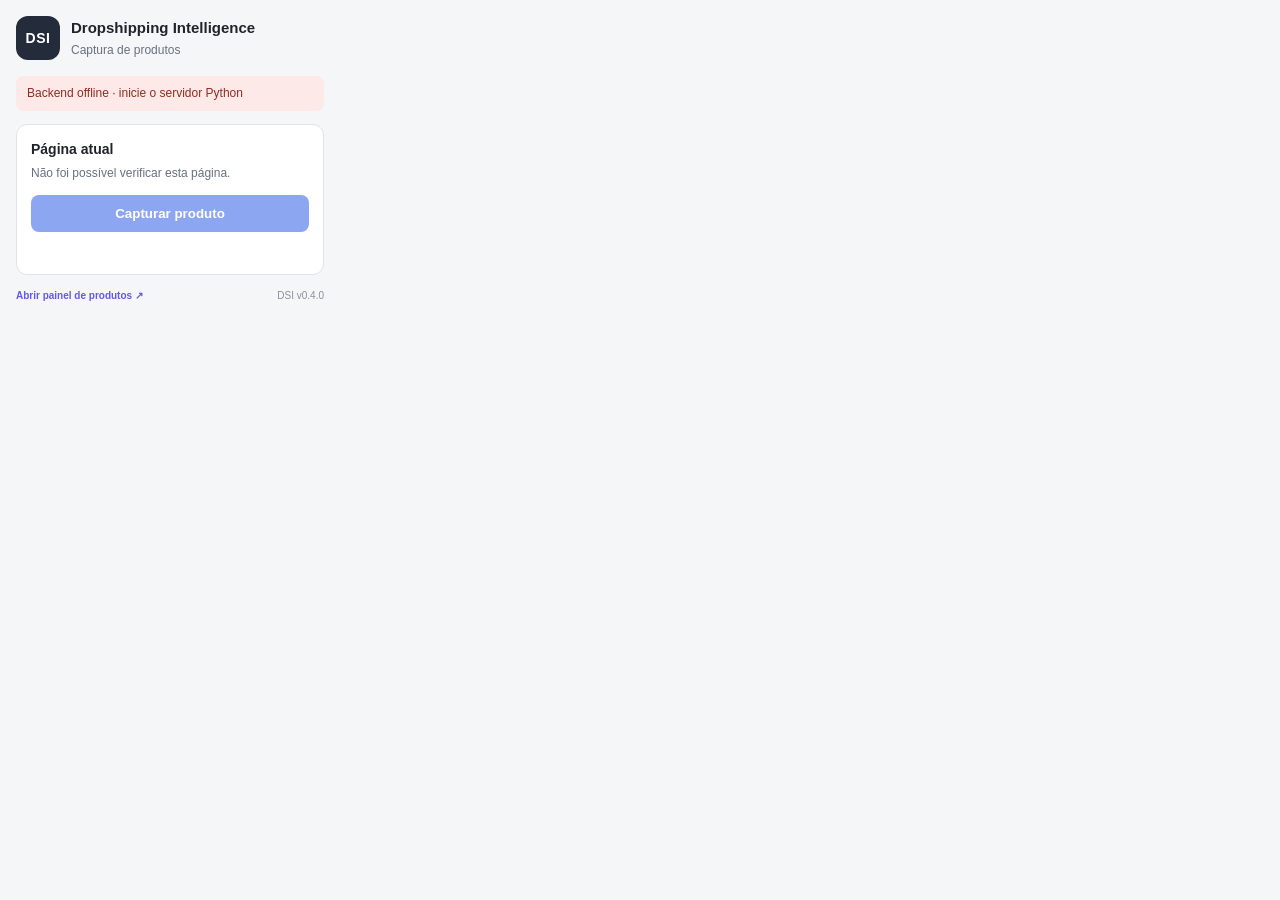
==== extension/popup/popup.html @ 5477ca16 "0.4 Garimp" ====
<!doctype html>
<html lang="pt-BR">
<head>
  <meta charset="utf-8">
  <meta name="viewport" content="width=device-width, initial-scale=1">
  <title>DSI</title>
  <link rel="stylesheet" href="popup.css">
</head>
<body>
  <main class="app">
    <header>
      <div class="logo">DSI</div>
      <div>
        <h1>Dropshipping Intelligence</h1>
        <p>Captura de produtos</p>
      </div>
    </header>

    <div id="api-status" class="status status-checking">Verificando backend...</div>

    <section class="panel">
      <h2>Página atual</h2>
      <p id="page-status" class="muted">Verificando a página aberta...</p>
      <button id="capture-button" type="button">Capturar produto</button>
      <p id="feedback" role="status" aria-live="polite" class="feedback"></p>
    </section>

    <footer>
      <a href="http://127.0.0.1:8000/dashboard" target="_blank" rel="noopener">Abrir painel de produtos ↗</a>
      <span>DSI v0.4.0</span>
    </footer>
  </main>
  <script src="popup.js"></script>
</body>
</html>
---- extension/popup/popup.css ----
* { box-sizing: border-box; }
body {
  width: 340px;
  margin: 0;
  color: #20232a;
  background: #f5f6f8;
  font: 14px/1.45 Arial, sans-serif;
}
.app { padding: 16px; }
header { display: flex; align-items: center; gap: 11px; margin-bottom: 16px; }
.logo {
  display: grid; place-items: center; width: 44px; height: 44px;
  border-radius: 12px; background: #242b3a; color: white;
  font-weight: 800; letter-spacing: .5px;
}
h1 { margin: 0; font-size: 15px; }
header p, .muted { margin: 3px 0 0; color: #687080; font-size: 12px; }
.status {
  padding: 9px 11px; border-radius: 8px; margin-bottom: 13px;
  font-size: 12px; background: #e9edf2; color: #465064;
}
.status-ok { background: #e4f5e9; color: #176534; }
.status-error { background: #fde9e7; color: #922b21; }
.panel {
  padding: 14px; border: 1px solid #e0e4ea; border-radius: 11px;
  background: white;
}
h2 { margin: 0 0 5px; font-size: 14px; }
button {
  width: 100%; margin-top: 13px; padding: 11px 12px;
  border: 0; border-radius: 8px; background: #315ee8;
  color: white; font-weight: 700; cursor: pointer;
}
button:hover { background: #244bc2; }
button:disabled { opacity: .55; cursor: wait; }
.feedback { min-height: 18px; margin: 10px 0 0; font-size: 12px; }
.feedback.error { color: #b42318; }
.feedback.success { color: #176534; }
footer {
  display: flex; justify-content: space-between; margin-top: 14px;
  color: #89909d; font-size: 10px;
}
footer a { color: #6658e8; text-decoration: none; font-weight: 600; }
footer a:hover { text-decoration: underline; }
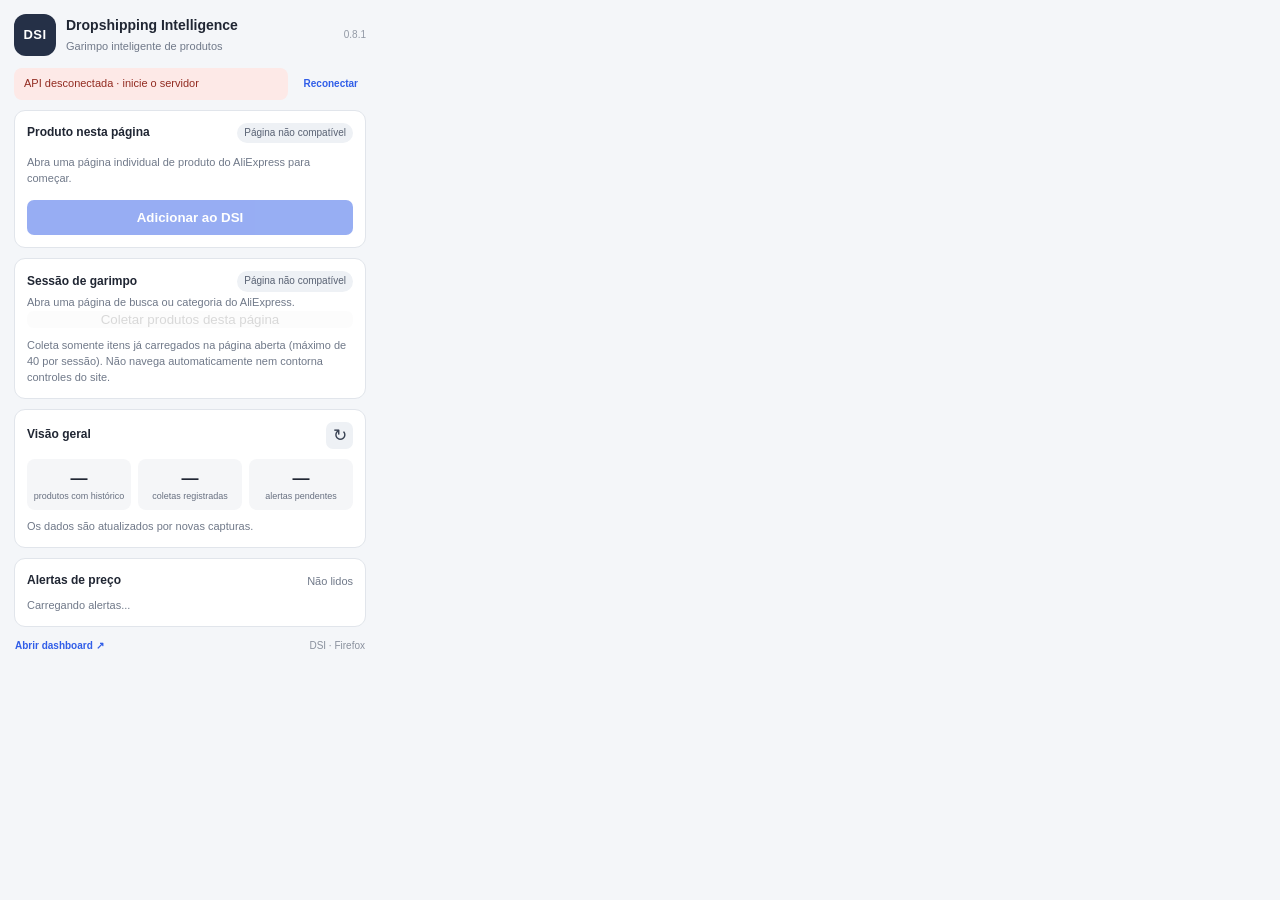
==== commit d92ec2d1: "0.8.1" ====
--- a/extension/popup/popup.html
+++ b/extension/popup/popup.html
@@ -9,27 +9,56 @@
 <body>
   <main class="app">
     <header>
-      <div class="logo">DSI</div>
-      <div>
-        <h1>Dropshipping Intelligence</h1>
-        <p>Captura de produtos</p>
-      </div>
+      <div class="logo" aria-hidden="true">DSI</div>
+      <div class="brand"><h1>Dropshipping Intelligence</h1><p>Garimpo inteligente de produtos</p></div>
+      <span class="version">0.8.1</span>
     </header>
 
-    <div id="api-status" class="status status-checking">Verificando backend...</div>
+    <div class="topline">
+      <div id="api-status" class="status status-checking" role="status">Verificando API...</div>
+      <button id="retry-button" class="text-button" type="button">Reconectar</button>
+    </div>
 
-    <section class="panel">
-      <h2>Página atual</h2>
-      <p id="page-status" class="muted">Verificando a página aberta...</p>
-      <button id="capture-button" type="button">Capturar produto</button>
+    <section class="panel current-panel" aria-labelledby="current-heading">
+      <div class="section-heading"><h2 id="current-heading">Produto nesta página</h2><span id="page-badge" class="badge">Verificando</span></div>
+      <div id="product-preview" class="product-preview">
+        <p id="page-status" class="muted">Verificando a página aberta...</p>
+      </div>
+      <button id="capture-button" type="button" disabled>Adicionar ao DSI</button>
       <p id="feedback" role="status" aria-live="polite" class="feedback"></p>
     </section>
 
-    <footer>
-      <a href="http://127.0.0.1:8000/dashboard" target="_blank" rel="noopener">Abrir painel de produtos ↗</a>
-      <span>DSI v0.4.0</span>
-    </footer>
+    <section class="panel collection-panel">
+      <div class="section-heading"><h2>Sessão de garimpo</h2><span id="listing-badge" class="badge">Aguardando página</span></div>
+      <p id="listing-status" class="muted">Abra uma página de busca ou categoria do AliExpress para identificar produtos visíveis.</p>
+      <div id="listing-preview" class="listing-preview" hidden></div>
+      <button id="collect-listing-button" type="button" disabled>Coletar produtos desta página</button>
+      <p id="collection-feedback" role="status" aria-live="polite" class="feedback"></p>
+      <p class="muted note">Coleta somente itens já carregados na página aberta (máximo de 40 por sessão). Não navega automaticamente nem contorna controles do site.</p>
+    </section>
+
+    <section class="panel history-panel" id="history-panel" hidden>
+      <div class="section-heading"><h2>Histórico deste produto</h2><span id="history-count" class="muted"></span></div>
+      <div id="history-content" class="history-content"></div>
+    </section>
+
+    <section class="panel monitoring-panel">
+      <div class="section-heading"><h2>Visão geral</h2><button id="refresh-button" class="icon-button" type="button" title="Atualizar indicadores" aria-label="Atualizar indicadores">↻</button></div>
+      <div class="metrics">
+        <div><strong id="metric-products">—</strong><span>produtos com histórico</span></div>
+        <div><strong id="metric-observations">—</strong><span>coletas registradas</span></div>
+        <div><strong id="metric-alerts">—</strong><span>alertas pendentes</span></div>
+      </div>
+      <p id="monitoring-note" class="muted note">Os dados são atualizados por novas capturas.</p>
+    </section>
+
+    <section class="panel alerts-panel">
+      <div class="section-heading"><h2>Alertas de preço</h2><span id="alerts-caption" class="muted">Não lidos</span></div>
+      <div id="alerts-list" class="alerts-list"><p class="muted">Carregando alertas...</p></div>
+    </section>
+
+    <footer><a href="http://127.0.0.1:8000/dashboard" target="_blank" rel="noopener">Abrir dashboard ↗</a><span>DSI · Firefox</span></footer>
   </main>
   <script src="popup.js"></script>
 </body>
-</html>+</html>
--- a/extension/popup/popup.css
+++ b/extension/popup/popup.css
@@ -1,44 +1,54 @@
 * { box-sizing: border-box; }
-body {
-  width: 340px;
-  margin: 0;
-  color: #20232a;
-  background: #f5f6f8;
-  font: 14px/1.45 Arial, sans-serif;
-}
-.app { padding: 16px; }
-header { display: flex; align-items: center; gap: 11px; margin-bottom: 16px; }
-.logo {
-  display: grid; place-items: center; width: 44px; height: 44px;
-  border-radius: 12px; background: #242b3a; color: white;
-  font-weight: 800; letter-spacing: .5px;
-}
-h1 { margin: 0; font-size: 15px; }
-header p, .muted { margin: 3px 0 0; color: #687080; font-size: 12px; }
-.status {
-  padding: 9px 11px; border-radius: 8px; margin-bottom: 13px;
-  font-size: 12px; background: #e9edf2; color: #465064;
-}
+body { width: 380px; max-height: 650px; overflow-y: auto; margin: 0; color: #202633; background: #f4f6f9; font: 13px/1.45 Arial, sans-serif; }
+.app { padding: 14px; }
+header { display: flex; align-items: center; gap: 10px; margin-bottom: 12px; }
+.logo { display: grid; place-items: center; flex: 0 0 42px; height: 42px; border-radius: 12px; background: #253047; color: white; font-weight: 800; letter-spacing: .5px; }
+.brand { min-width: 0; flex: 1; }
+h1 { margin: 0; font-size: 14px; }
+header p, .muted { margin: 3px 0 0; color: #707989; font-size: 11px; }
+.version { color: #9299a5; font-size: 10px; }
+.topline { display: flex; align-items: center; gap: 8px; margin-bottom: 10px; }
+.status { flex: 1; padding: 8px 10px; border-radius: 8px; font-size: 11px; background: #e9edf2; color: #465064; }
 .status-ok { background: #e4f5e9; color: #176534; }
 .status-error { background: #fde9e7; color: #922b21; }
-.panel {
-  padding: 14px; border: 1px solid #e0e4ea; border-radius: 11px;
-  background: white;
-}
-h2 { margin: 0 0 5px; font-size: 14px; }
-button {
-  width: 100%; margin-top: 13px; padding: 11px 12px;
-  border: 0; border-radius: 8px; background: #315ee8;
-  color: white; font-weight: 700; cursor: pointer;
-}
-button:hover { background: #244bc2; }
-button:disabled { opacity: .55; cursor: wait; }
-.feedback { min-height: 18px; margin: 10px 0 0; font-size: 12px; }
+.text-button { padding: 7px 8px; background: transparent; color: #315ee8; font-size: 10px; font-weight: 700; }
+.panel { padding: 12px; margin-bottom: 10px; border: 1px solid #e1e5eb; border-radius: 11px; background: white; }
+.section-heading { display: flex; align-items: center; justify-content: space-between; gap: 8px; }
+h2 { margin: 0; font-size: 12px; }
+.badge { padding: 3px 7px; border-radius: 99px; background: #eef1f5; color: #596273; font-size: 10px; }
+.badge.ready { background: #e4f5e9; color: #176534; }
+.product-preview { min-height: 48px; padding-top: 9px; }
+.product-title { margin: 0 0 7px; color: #252d3b; font-size: 12px; font-weight: 700; line-height: 1.4; }
+.product-details { display: flex; align-items: center; justify-content: space-between; gap: 8px; }
+.product-details strong { color: #176534; font-size: 15px; }
+.product-details span { color: #7a8290; font-size: 10px; text-align: right; }
+#capture-button { width: 100%; margin-top: 9px; padding: 10px; background: #315ee8; color: white; font-weight: 700; transition: background .15s ease; }
+#capture-button:hover:not(:disabled) { background: #244bc2; }
+button { border: 0; border-radius: 7px; cursor: pointer; }
+button:disabled { opacity: .5; cursor: not-allowed; }
+.feedback { margin: 8px 0 0; font-size: 11px; }
+.feedback:empty { display: none; }
 .feedback.error { color: #b42318; }
 .feedback.success { color: #176534; }
-footer {
-  display: flex; justify-content: space-between; margin-top: 14px;
-  color: #89909d; font-size: 10px;
-}
-footer a { color: #6658e8; text-decoration: none; font-weight: 600; }
+.metrics { display: grid; grid-template-columns: repeat(3, 1fr); gap: 7px; margin-top: 10px; }
+.metrics div { min-width: 0; padding: 8px 6px; border-radius: 8px; background: #f5f6f8; text-align: center; }
+.metrics strong { display: block; font-size: 17px; }
+.metrics span { display: block; color: #687080; font-size: 9px; line-height: 1.25; }
+.note { margin-top: 9px; }
+.history-content, .alerts-list { margin-top: 8px; }
+.history-row, .alert-row { display: flex; align-items: center; justify-content: space-between; gap: 8px; padding: 7px 0; border-top: 1px solid #edf0f3; }
+.history-row:first-child, .alert-row:first-child { border-top: 0; }
+.history-price { font-weight: 700; white-space: nowrap; }
+.history-date { color: #7b8492; font-size: 10px; }
+.alert-main { min-width: 0; flex: 1; }
+.alert-title { display: block; overflow: hidden; color: #303744; font-size: 11px; font-weight: 700; text-overflow: ellipsis; white-space: nowrap; }
+.alert-message { display: block; color: #687080; font-size: 10px; }
+.read-button { padding: 6px 8px; background: #eef1f5; color: #465064; font-size: 10px; white-space: nowrap; }
+.icon-button { width: 27px; height: 27px; background: #eef1f5; color: #384152; font-size: 17px; }
+.empty { color: #7b8492; font-size: 11px; }
+footer { display: flex; justify-content: space-between; padding: 2px 1px 4px; color: #89909d; font-size: 10px; }
+footer a { color: #315ee8; text-decoration: none; font-weight: 700; }
 footer a:hover { text-decoration: underline; }
+[hidden] { display: none !important; }
+
+.listing-preview{white-space:pre-line;max-height:116px;overflow:auto;background:#f7f8fa;border:1px solid #e8ebf0;border-radius:8px;padding:9px;font-size:11px;line-height:1.55;color:#4e596b;margin:9px 0}.collection-panel .note{margin-top:8px}.collection-panel button{width:100%}
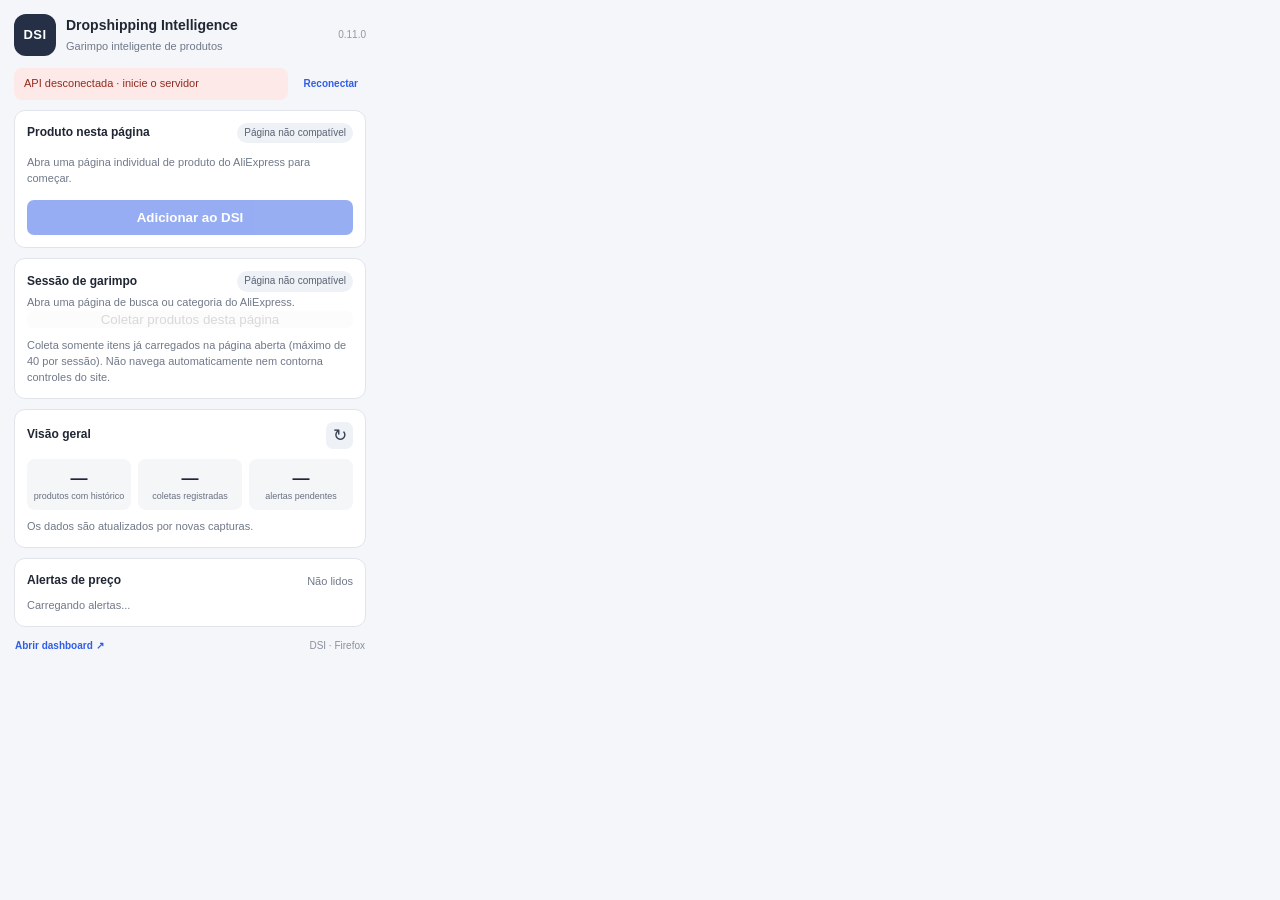
==== commit a3c1fcb4: "0.10" ====
--- a/extension/popup/popup.html
+++ b/extension/popup/popup.html
@@ -11,7 +11,7 @@
     <header>
       <div class="logo" aria-hidden="true">DSI</div>
       <div class="brand"><h1>Dropshipping Intelligence</h1><p>Garimpo inteligente de produtos</p></div>
-      <span class="version">0.8.1</span>
+      <span class="version">0.11.0</span>
     </header>
 
     <div class="topline">
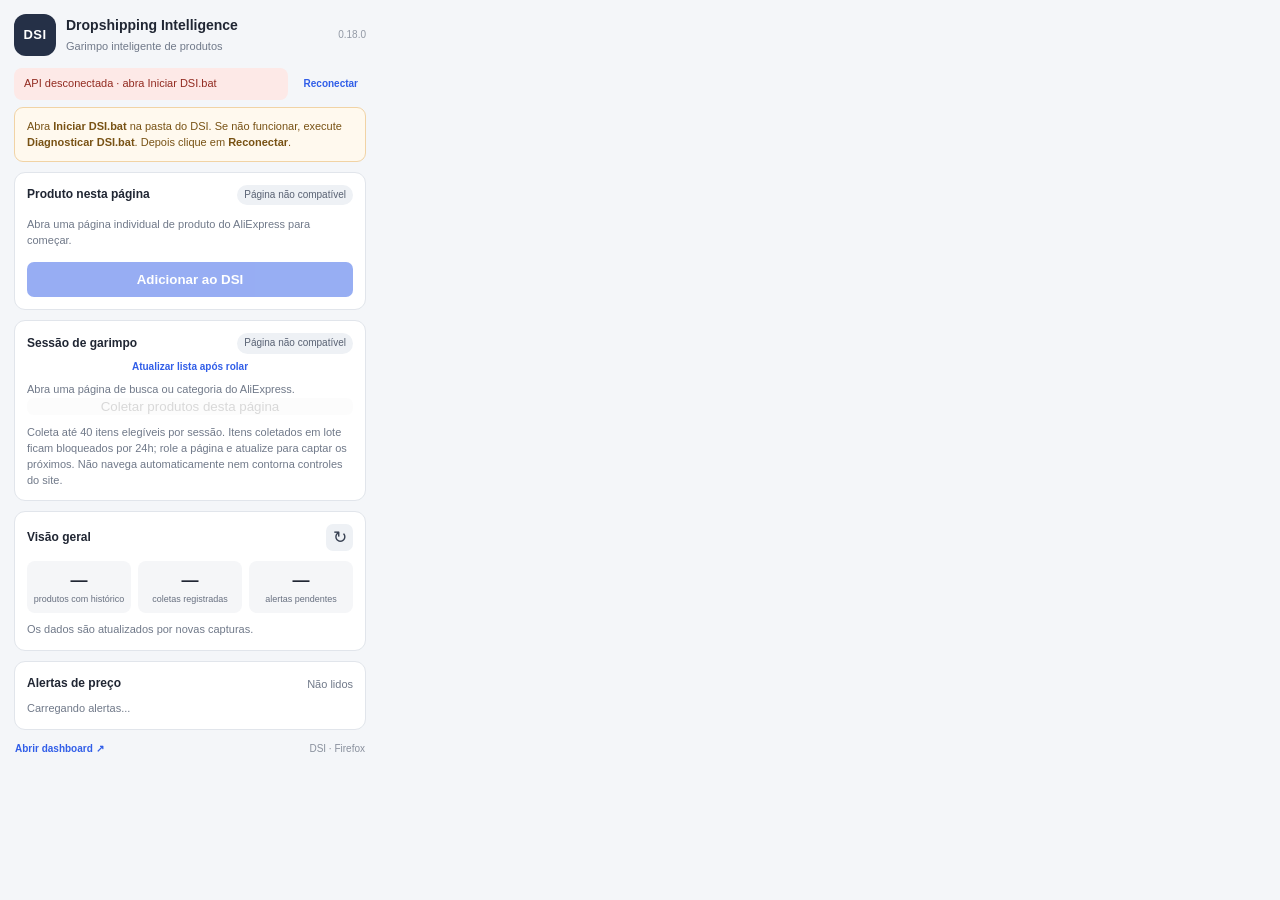
==== commit 544f3818: "v0.18" ====
--- a/extension/popup/popup.html
+++ b/extension/popup/popup.html
@@ -11,13 +11,15 @@
     <header>
       <div class="logo" aria-hidden="true">DSI</div>
       <div class="brand"><h1>Dropshipping Intelligence</h1><p>Garimpo inteligente de produtos</p></div>
-      <span class="version">0.11.0</span>
+      <span class="version">0.18.0</span>
     </header>
 
     <div class="topline">
       <div id="api-status" class="status status-checking" role="status">Verificando API...</div>
       <button id="retry-button" class="text-button" type="button">Reconectar</button>
     </div>
+
+    <div id="connection-help" class="connection-help" hidden>Abra <strong>Iniciar DSI.bat</strong> na pasta do DSI. Se não funcionar, execute <strong>Diagnosticar DSI.bat</strong>. Depois clique em <strong>Reconectar</strong>.</div>
 
     <section class="panel current-panel" aria-labelledby="current-heading">
       <div class="section-heading"><h2 id="current-heading">Produto nesta página</h2><span id="page-badge" class="badge">Verificando</span></div>
@@ -30,11 +32,12 @@
 
     <section class="panel collection-panel">
       <div class="section-heading"><h2>Sessão de garimpo</h2><span id="listing-badge" class="badge">Aguardando página</span></div>
+      <button id="refresh-listing-button" class="text-button" type="button">Atualizar lista após rolar</button>
       <p id="listing-status" class="muted">Abra uma página de busca ou categoria do AliExpress para identificar produtos visíveis.</p>
       <div id="listing-preview" class="listing-preview" hidden></div>
       <button id="collect-listing-button" type="button" disabled>Coletar produtos desta página</button>
       <p id="collection-feedback" role="status" aria-live="polite" class="feedback"></p>
-      <p class="muted note">Coleta somente itens já carregados na página aberta (máximo de 40 por sessão). Não navega automaticamente nem contorna controles do site.</p>
+      <p class="muted note">Coleta até 40 itens elegíveis por sessão. Itens coletados em lote ficam bloqueados por 24h; role a página e atualize para captar os próximos. Não navega automaticamente nem contorna controles do site.</p>
     </section>
 
     <section class="panel history-panel" id="history-panel" hidden>
--- a/extension/popup/popup.css
+++ b/extension/popup/popup.css
@@ -52,3 +52,5 @@
 [hidden] { display: none !important; }
 
 .listing-preview{white-space:pre-line;max-height:116px;overflow:auto;background:#f7f8fa;border:1px solid #e8ebf0;border-radius:8px;padding:9px;font-size:11px;line-height:1.55;color:#4e596b;margin:9px 0}.collection-panel .note{margin-top:8px}.collection-panel button{width:100%}
+
+.connection-help{margin:-3px 0 10px;padding:10px 12px;border:1px solid #f1d3a5;background:#fff9ee;border-radius:9px;font-size:11px;line-height:1.5;color:#785214}
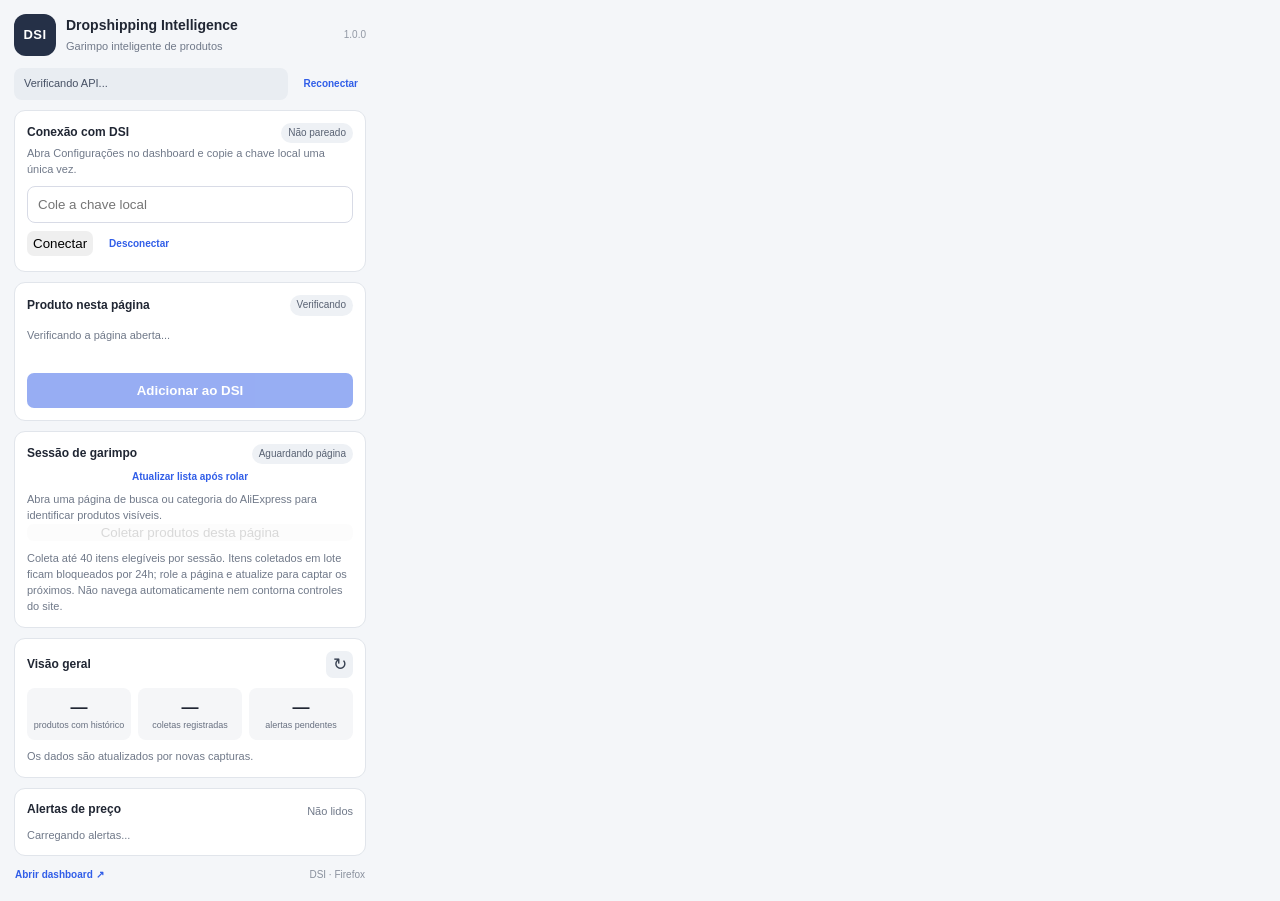
==== commit b029b5ff: "v1.0.0" ====
--- a/extension/popup/popup.html
+++ b/extension/popup/popup.html
@@ -11,7 +11,7 @@
     <header>
       <div class="logo" aria-hidden="true">DSI</div>
       <div class="brand"><h1>Dropshipping Intelligence</h1><p>Garimpo inteligente de produtos</p></div>
-      <span class="version">0.18.0</span>
+      <span class="version">1.0.0</span>
     </header>
 
     <div class="topline">
@@ -19,9 +19,16 @@
       <button id="retry-button" class="text-button" type="button">Reconectar</button>
     </div>
 
-    <div id="connection-help" class="connection-help" hidden>Abra <strong>Iniciar DSI.bat</strong> na pasta do DSI. Se não funcionar, execute <strong>Diagnosticar DSI.bat</strong>. Depois clique em <strong>Reconectar</strong>.</div>
+    <div id="connection-help" class="connection-help" hidden>Abra <strong>Iniciar DSI.bat</strong>. No dashboard, entre em <strong>Configurações</strong> e copie a chave para a seção Conexão com DSI. Em caso de falha, execute <strong>Diagnosticar DSI.bat</strong>.</div>
 
-    <section class="panel current-panel" aria-labelledby="current-heading">
+    <section class="panel" aria-label="Conexão com o aplicativo local">
+ <div class="section-heading"><h2>Conexão com DSI</h2><span id="pair-status" class="badge">Não pareado</span></div>
+ <p class="muted">Abra Configurações no dashboard e copie a chave local uma única vez.</p>
+ <input id="pair-token" type="password" spellcheck="false" autocomplete="off" placeholder="Cole a chave local" aria-label="Chave local de pareamento" style="width:100%;margin:8px 0;padding:10px;border:1px solid #d8dbe6;border-radius:8px"/>
+ <div style="display:flex;gap:8px"><button id="pair-save" type="button">Conectar</button><button id="pair-remove" class="text-button" type="button">Desconectar</button></div>
+ <p id="pair-feedback" class="muted" role="status"></p>
+ </section>
+ <section class="panel current-panel" aria-labelledby="current-heading">
       <div class="section-heading"><h2 id="current-heading">Produto nesta página</h2><span id="page-badge" class="badge">Verificando</span></div>
       <div id="product-preview" class="product-preview">
         <p id="page-status" class="muted">Verificando a página aberta...</p>
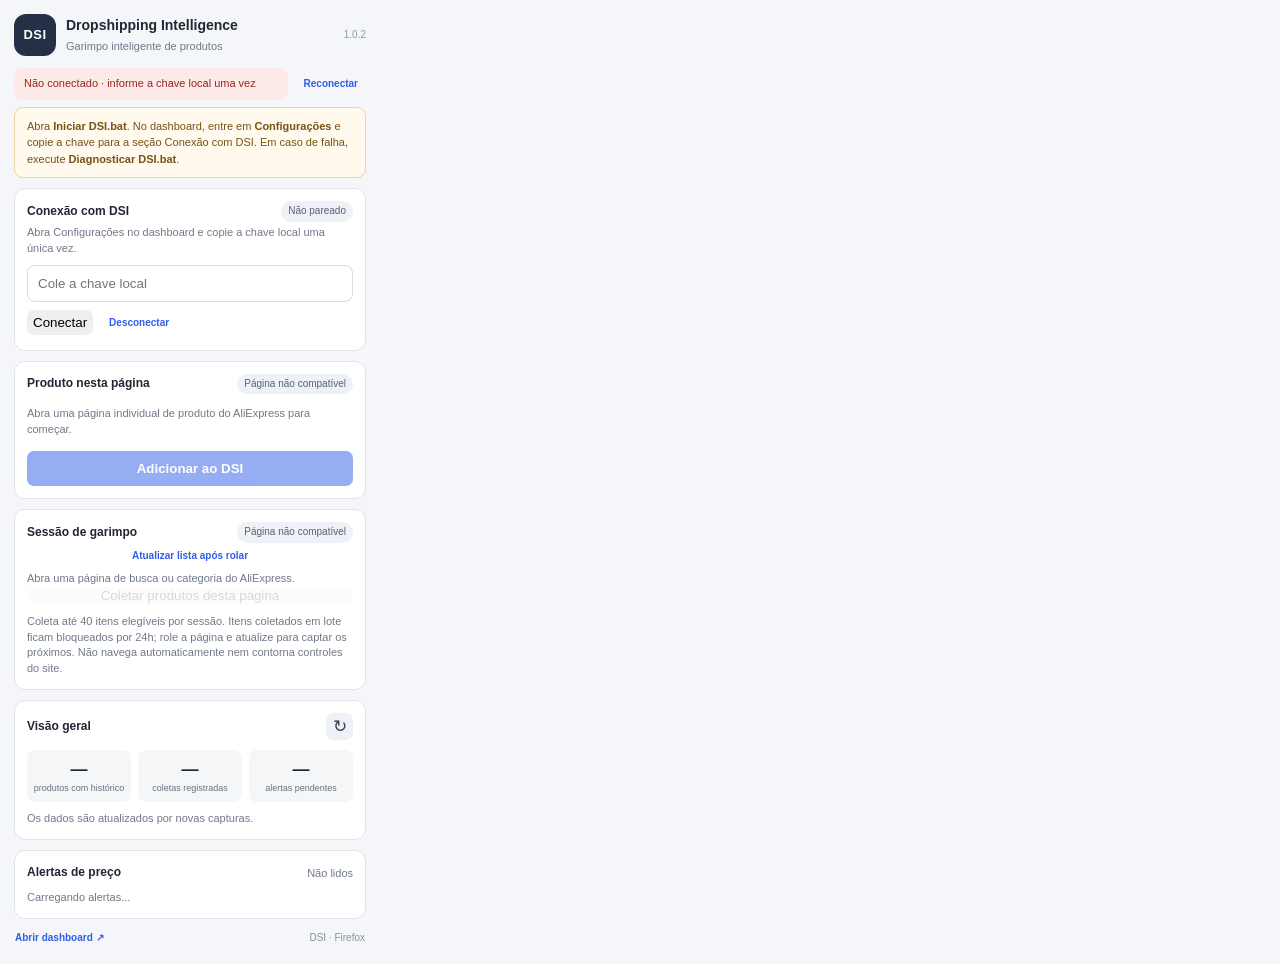
==== commit 3862f64f: "v1.0.1" ====
--- a/extension/popup/popup.html
+++ b/extension/popup/popup.html
@@ -11,7 +11,7 @@
     <header>
       <div class="logo" aria-hidden="true">DSI</div>
       <div class="brand"><h1>Dropshipping Intelligence</h1><p>Garimpo inteligente de produtos</p></div>
-      <span class="version">1.0.0</span>
+      <span class="version">1.0.2</span>
     </header>
 
     <div class="topline">
@@ -25,7 +25,7 @@
  <div class="section-heading"><h2>Conexão com DSI</h2><span id="pair-status" class="badge">Não pareado</span></div>
  <p class="muted">Abra Configurações no dashboard e copie a chave local uma única vez.</p>
  <input id="pair-token" type="password" spellcheck="false" autocomplete="off" placeholder="Cole a chave local" aria-label="Chave local de pareamento" style="width:100%;margin:8px 0;padding:10px;border:1px solid #d8dbe6;border-radius:8px"/>
- <div style="display:flex;gap:8px"><button id="pair-save" type="button">Conectar</button><button id="pair-remove" class="text-button" type="button">Desconectar</button></div>
+ <div style="display:flex;gap:8px"><button id="pair-save" type="button" disabled>Conectar</button><button id="pair-remove" class="text-button" type="button">Desconectar</button></div>
  <p id="pair-feedback" class="muted" role="status"></p>
  </section>
  <section class="panel current-panel" aria-labelledby="current-heading">
